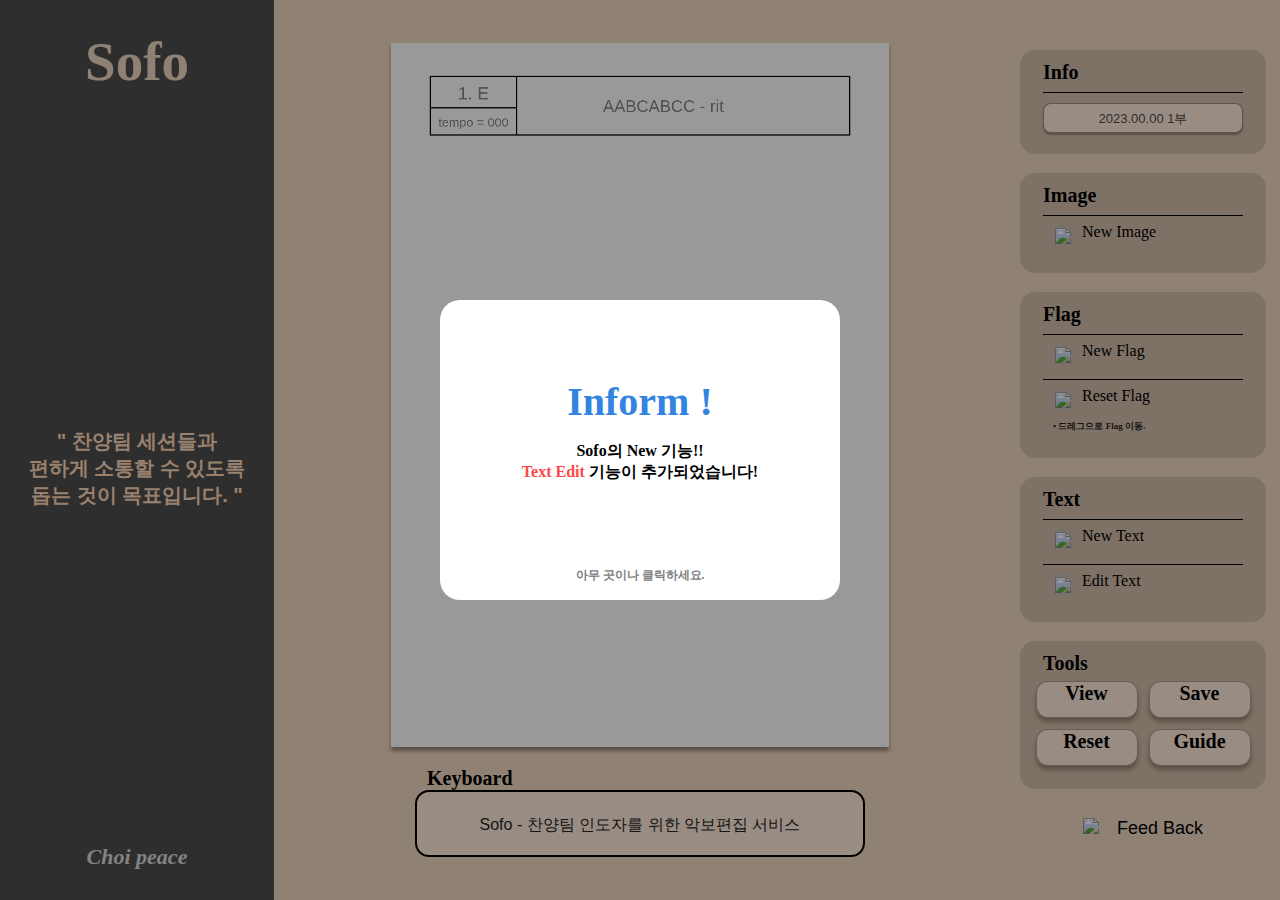
==== index.html @ a01c8780 "style: inform style edit" ====
<!DOCTYPE html>
<html>
  <head>
    <meta charset="UTF-8" />
    <meta http-equiv="X-UA-Compatible" content="IE=edge" />
    <meta name="viewport" content="width=device-width, initial-scale=1.0" />
    <link href="Sofo/style.css" rel="stylesheet" />
    <link href="Sofo/Assets/Sofo.png" rel="shortcut icon" type="image/x-icon">
    <title>Sofo</title>

    <!-- Google tag (gtag.js) -->
    <script async src="https://www.googletagmanager.com/gtag/js?id=G-ELRYNM6ZE8"></script>
    <script>
      window.dataLayer = window.dataLayer || [];
      function gtag(){dataLayer.push(arguments);}
      gtag('js', new Date());
      gtag('config', 'G-ELRYNM6ZE8');
    </script>
  </head>

  <body>
    <div id="inform_modal" onclick="closeInform()">
      <div id="inform">
        <h1>Inform !</h1>
        <h4>Sofo의 New 기능!!<br>
          <span style="color: rgb(255, 71, 71);">Text Edit</span> 기능이 추가되었습니다!</h4>
        <p>아무 곳이나 클릭하세요.</p>
      </div>
    </div>

    <div id="pre_modal" onclick="backScreen()">
      <div id="modal_body">
        <img src="" alt="미리보기" id="canvasFullscreen" />
      </div>
    </div>

    <div class="container">
      <div id="sidebar">
        <h1 class="item_sidebar" id="logo">Sofo</h1>
        <p class="item_sidebar" id="slogan">
          " 찬양팀 세션들과<br />편하게 소통할 수 있도록<br />돕는 것이
          목표입니다. "
        </p>
          <h3 class="item_sidebar" id="developer">Choi peace</h3>
      </div>

      <div id="workspace">
        <div id="canvasBox">
          <div class="inCanvasBox areabtn">
            <div class="inCanvasBox" id="area_key" onclick="click_Key()"></div>
            <div class="inCanvasBox" id="area_tempo" onclick="click_tempo()"></div>
            <div class="inCanvasBox" id="area_routine" onclick="click_routine()"></div>
          </div>
          <canvas class="inCanvasBox" id="canvasFlag"></canvas>
          <canvas class="inCanvasBox" id="canvasMain"></canvas>
          <canvas class="inCanvasBox" id="canvasSubmit"></canvas>
        </div>
        <label for="keyboard">
          <h4 id="name_keyboard">Keyboard</h4>
          <input type="text" id="keyboard" placeholder="Sofo - 찬양팀 인도자를 위한 악보편집 서비스" onkeyup="enterkey()" disabled="True"/>
        </label>
      </div>

      <div id="toolbox">

        <div class="item_toolbox" id="Info_box">
          <h1 class="tool_name">Info</h1>
          <div class="tool">
              <input type="text" id="info_keyboard" placeholder="2023.00.00 1부"/>
          </div>
        </div>

        <div class="item_toolbox" id="image_box">
          <h1 class="tool_name">Image</h1>
          <div class="tool">
            <label for="upload" class="tool_ex">
              <img src="Sofo/Assets/add.png"/>
              <h4 id="info_Score">New Image</h4>
            </label>
            <input type="file" accept="image/*" class="tool_ex" id="upload" />
          </div>
        </div>

        <div class="item_toolbox" id="flag_box">
          <h1 class="tool_name">Flag</h1>
          <div class="tool">
            <div class="tool_ex" onclick="onFlagClick()">
              <img src="Sofo/Assets/add.png"/>
              <h4 id="info_flag">New Flag</h4>
            </div>
          </div>
          <div class="tool">
            <div class="tool_ex" onclick="resetFlag()">
              <img src="Sofo/Assets/reset.png" />
              <h4>Reset Flag</h4>
            </div>
            <p id="hint">• 드레그으로 Flag 이동.</p>
          </div>
        </div>

        <div class="item_toolbox" id="text_box">
          <h1 class="tool_name">Text</h1>
          <div class="tool">
            <div class="tool_ex" onclick="onTextClick()">
              <img src="Sofo/Assets/add.png"/>
              <h4 id="info_text">New Text</h4>
            </div>
          </div>
          <div class="tool">
            <div class="tool_ex" onclick="onEditTextClick()">
              <img src="Sofo/Assets/edit.png"/>
              <h4 id="info_textedit">Edit Text</h4>
            </div>
          </div>
        </div>

        <div id="tools_box">
          <h1 id="tools_name">Tools</h1>
          <div id="item_btnbox">
            <h1 class="btn" onclick="btn_view()">View</h1>
            <h1 class="btn" onclick="btn_save()">Save</h1>
            <h1 class="btn" onclick="reset()">Reset</h1>
            <h1 class="btn" onclick="btn_guide()">Guide</h1>
          </div>
        </div>

        <div id="info_box" onclick="btn_feedback()">
          <img src="Sofo/Assets/loading.png" id="img_feedback">
          <h1 id="feedback">Feed Back</h1>
        </div>

      </div>
    </div>

    <script type="text/javascript" src="Sofo/tools.js"></script>
  </body>
</html>
---- Sofo/style.css ----
:root {

    /* color */
    --color-background: #EFD7C2;
    --color-beige-slogan: #FDD8B7;
    --color-beige-dark: #D2BDAB;
    --color-beige-light: #FFECDB;
    --color-musicsheet: #ffffff;
    --color-peace: #DBDBDB;
    --color-sidebar: #4D4D4D;
    --color-sizebar: #252525;
    --color-black: #000000;

}


* {
    background-color: transparent;
    margin: 0 auto;
}

.container {
    background-color: var(--color-background);
    width: 100vw;
    height: 100vh;
    margin: 0;
    display: flex;
    justify-content: space-between;
}

/* about Modal */
#pre_modal {
    position: absolute;
    top: 0;
    left: 0;
    width: 100%;
    height: 100%;
    display: none;
    background-color: rgba(0, 0, 0, 0.4);
    text-align: center;
    z-index: 3;
}

#modal_body {
    background-color: transparent;
    width: 100%;
    height: 100%;
    display: flex;
    justify-content: center;
    align-items: center;
}

#modal_body img {
    width: 99vw;
    height: 99vh;
    object-fit: contain;
    background-color: transparent;
}

#inform_modal {
    position: absolute;
    top: 0;
    left: 0;
    width: 100%;
    height: 100%;
    display: none;
    background-color: rgba(0, 0, 0, 0.4);
    text-align: center;
    z-index: 3;
    display: flex;
    justify-content: center;
    align-items: center;
}

#inform {
    width: 400px;
    height: 300px;
    background-color: white;
    border-radius: 20px;
    display: flex;
    flex-flow: column nowrap;
    justify-content: center;
    align-items: center;
}

#inform h1 {
    font-size: 40px;
    color: #3384e0;
}

#inform h4 {
    margin: 16px 0 40px 0;
}

#inform p {
    position: absolute;
    font-size: 12px;
    font-weight: bold;
    color: gray;
    margin-top: 250px;
}

/* about SideBar */
#sidebar {
    width: 274px;
    height: 100vh;
    background-color: var(--color-sidebar);
    text-align: center;
    display: flex;
    flex-flow: column nowrap;
    justify-content: space-between;
}

.item_sidebar {
    background-color: var(--color-sidebar);
}

#logo {
    margin-top: 30px;
    font-weight: bolder;
    font-size: 55px;
    color: var(--color-background);
}

#slogan {
    padding: 27px;
    font-weight: bold;
    font-size: 20px;
    font-family: Arial, Helvetica, sans-serif;
    color: var(--color-beige-slogan);
}

#developer {
    margin-bottom: 30px;
    font-weight: 600;
    font-size: 22px;
    font-style: italic;
    font-family: Cambria, Cochin, Georgia, Times, 'Times New Roman', serif;
    color: var(--color-peace);
}


/* about WorkSpace */
#workspace {
    width: calc(100% - 548px);
    height: 100vh;
    overflow: hidden;
    display: flex;
    flex-flow: column nowrap;
    justify-content: center;
    align-items: center;
}

#canvasBox {
    width: calc(595 / 969 * 90vh);
    height: calc(842 / 969 * 90vh);
    position: relative;
    background-color: transparent;
}

.areabtn {
    display: none;
}

#area_key {
    width: calc(595 / 969 * 90vh * 206 / 1190);
    height: calc(842 / 969 * 90vh * 75 / 1684);
    margin: calc(842 / 969 * 90vh * 80 / 1684) 0 0 calc(595 / 969 * 90vh * 94 / 1190);
    background-color: #fc505049;
    z-index: 3;
    cursor: pointer;
    transition: all 200ms;
}
#area_key:hover {
    background-color: transparent;
}

#area_tempo {
    width: calc(595 / 969 * 90vh * 206 / 1190);
    height: calc(842 / 969 * 90vh * 65 / 1684);
    margin: calc(842 / 969 * 90vh * 155 / 1684) 0 0 calc(595 / 969 * 90vh * 94 / 1190);
    background-color: #60d35049;
    z-index: 3;
    cursor: pointer;
    transition: all 200ms;
}
#area_tempo:hover {
    background-color: transparent;
}

#area_routine {
    width: calc(595 / 969 * 90vh * 796 / 1190);
    height: calc(842 / 969 * 90vh * 140 / 1684);
    margin: calc(842 / 969 * 90vh * 80 / 1684) 0 0 calc(595 / 969 * 90vh * 300 / 1190);
    background-color: #5089d349;
    z-index: 3;
    cursor: pointer;
    transition: all 200ms;
}
#area_routine:hover {
    background-color: transparent;
}

.inCanvasBox {
    position: absolute;
}

#canvasFlag {
    width: calc(595 / 969 * 90vh);
    height: calc(842 / 969 * 90vh);
    z-index: 2;
}

#canvasMain {
    width: calc(595 / 969 * 90vh);
    height: calc(842 / 969 * 90vh);
    background-color: var(--color-musicsheet);
    box-shadow: 0px 4px 4px #99836f;
    z-index: 1;
}

#canvasSubmit {
    width: calc(595 / 969 * 90vh);
    height: calc(842 / 969 * 90vh);
    display: none;
}


#keyboard {
    width: calc(750/1920*90vw);
    height: calc(80/969*90vh);
    background-color: var(--color-beige-light);
    border: 2px solid var(--color-black);
    border-radius: 14px;
    font-size: 20px;
    color: var(--color-sizebar);
    box-sizing: border-box;
    text-align: center;
    padding: 0px 20px 0px 20px;
}

#keyboard::placeholder {
    text-align: center;
    font-size: 16px;
    color: #252525;
}

#name_keyboard {
    margin: 20px 0 0 12px;
    font-size: 20px;
}

input:focus {
    outline: none;
}

input::placeholder {
    font-size: 16px;
}


/* about ToolBox */
#toolbox {
    width: 274px;
    height: 100vh;
    overflow-y: scroll;
}

#toolbox::-webkit-scrollbar {
    width: 4px;
}

#toolbox::-webkit-scrollbar-thumb {
    background: linear-gradient(var(--color-beige-dark),#fc5050);
    border-radius: 25px;
}

.item_toolbox {
    background-color: var(--color-beige-dark);
    border-radius: 15px;
    width: 246px;
    box-sizing: border-box;
    padding: 11px 0px 0px 23px;
    font-weight: bolder;
    font-size: large;
    overflow: hidden;
}

.tool_name {
    font-weight: bolder;
    font-size: 20px;
    background-color: transparent;
    margin: 0px 0px 8px 0px;
}

.tool {
    width: 200px;
    height: 45px;
    border-top: 1px solid var(--color-black);
    background-color: transparent;
    margin: 0px;
    display: flex;
    flex-flow: column;
    box-sizing: border-box;
    padding: 10px 0px 0px 0px;
}

.tool_ex {
    background-color: transparent;
    margin-left: 10px;
    display: flex;
    cursor : pointer;
    transition: all 500ms;
}

.tool_ex:hover {
    transform:translateX(8px);
}

.tool_ex h4{
    background-color: transparent;
    font-weight: normal;
    font-size: medium;
    margin: -3px 0px 0px 10px;
}

.tool img {
    width: 19px;
    height: 19px;
    background-color: transparent;
    margin: 0;
}

input[type = file] {
    display: none;
}

label {
    background-color: transparent;
}

#info_keyboard {
    width: 200px;
    height: 30px;
    background-color: var(--color-beige-light);
    border: 1px solid #00000063;
    border-radius: 8px;
    font-size: 14px;
    font-weight: bold;
    color: var(--color-sizebar);
    box-sizing: border-box;
    text-align: center;
    padding: 0px 10px 0px 10px;
    box-shadow: 0px 2px 2px #99836f;
    transition: all 300ms;
}

#info_keyboard::placeholder {
    font-size: 13px;
    font-weight: normal;
    color: var(--color-sidebar);
}

#info_keyboard:hover {
    border: 1px solid #000000;
}

.btn {
    width: 100px;
    height: 35px;
    border-radius: 12px;
    background-color: var(--color-beige-light);
    border: 1px solid #00000054;
    text-align: center;
    box-shadow: 0px 4px 4px #99836f;
    cursor: pointer;
    font-size: 20px;
    transition: all 200ms;
}

.btn:hover {
    background-color: var(--color-background);
    transform: translateY(2px);
}

#info_img {
    width: 141px;
    overflow: hidden;
}

#Info_box {
    height: 104px;
    margin-top: 50px;
}

#image_box {
    height: 100px;
    margin-top: 19px;
}

#flag_box {
    height: 166px;
    margin-top: 19px;
}

#hint {
    background-color: transparent;
    font-size: 9px;
    color: var(--color-sizebar);
    margin: 11px 0px 0px 10px;
}

#text_box {
    height: 145px;
    margin-top: 19px;
}

#tools_box {
    margin-top: 19px;
    background-color: var(--color-beige-dark);
    border-radius: 15px;
    width: 246px;
    height: 148px;
    margin-bottom: 20px;
}

#tools_name {
    font-weight: bolder;
    font-size: 20px;
    margin: 0;
    box-sizing: border-box;
    padding: 11px 0px 0px 23px;
}

#item_btnbox {
    height: 96px;
    width: 226px;
    display: flex;
    flex-flow: row wrap;
    justify-content: center;
    align-items: center;
}

#info_box {
    display: flex;
    flex-flow: row nowrap;
    justify-content: center;
    align-items: center;
    border-radius: 6px;
    margin-bottom: 20px;
    width: 140px;
    height: 34px;
    transition: all 300ms;
    cursor: pointer;
}

#info_box:hover {
    background-color: var(--color-beige-dark);
}

#img_feedback {
    width: 20px;
    margin: 0;
}

#feedback {
    margin:0 0 -4px 14px;
    color: var(--color-beige-light);
    font-weight: normal;
    font-family:Arial, Helvetica, sans-serif;
    font-size: 18px;
    color: black;
}
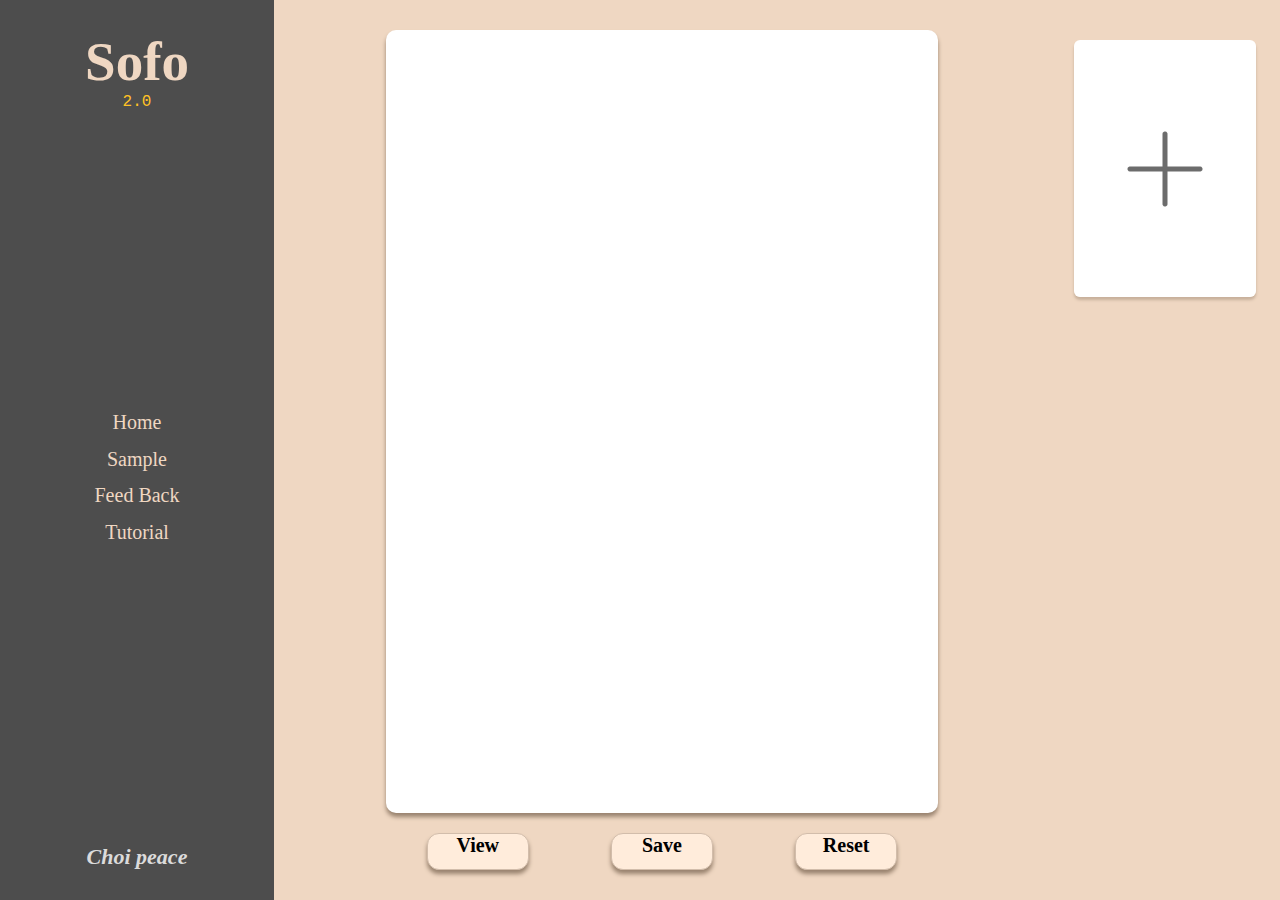
==== commit c41b71c1: "feat: complite background" ====
--- a/index.html
+++ b/index.html
@@ -9,126 +9,57 @@
     <title>Sofo</title>
 
     <!-- Google tag (gtag.js) -->
-    <script async src="https://www.googletagmanager.com/gtag/js?id=G-ELRYNM6ZE8"></script>
+    <!-- <script async src="https://www.googletagmanager.com/gtag/js?id=G-ELRYNM6ZE8"></script>
     <script>
       window.dataLayer = window.dataLayer || [];
       function gtag(){dataLayer.push(arguments);}
       gtag('js', new Date());
       gtag('config', 'G-ELRYNM6ZE8');
-    </script>
+    </script> -->
+
   </head>
 
   <body>
-    <div id="inform_modal" onclick="closeInform()">
-      <div id="inform">
-        <h1>Inform !</h1>
-        <h4>Sofo의 New 기능!!<br>
-          <span style="color: rgb(255, 71, 71);">Text Edit</span> 기능이 추가되었습니다!</h4>
-        <p>아무 곳이나 클릭하세요.</p>
-      </div>
-    </div>
-
-    <div id="pre_modal" onclick="backScreen()">
+    <!-- modal page -->
+    <div id="modal" onclick="backScreen()">
       <div id="modal_body">
         <img src="" alt="미리보기" id="canvasFullscreen" />
       </div>
     </div>
 
     <div class="container">
+      <!-- side bar -->
       <div id="sidebar">
-        <h1 class="item_sidebar" id="logo">Sofo</h1>
-        <p class="item_sidebar" id="slogan">
-          " 찬양팀 세션들과<br />편하게 소통할 수 있도록<br />돕는 것이
-          목표입니다. "
-        </p>
-          <h3 class="item_sidebar" id="developer">Choi peace</h3>
+        <div>
+          <h1 id="logo">Sofo</h1>
+          <p id="version">2.0</p>
+        </div>
+        <div id="link_box">
+          <h1 class="link_item" onclick="btn_home()">Home</h1>
+          <h1 class="link_item" onclick="btn_sample()">Sample</h1>
+          <h1 class="link_item" onclick="btn_feedback()">Feed Back</h1>
+          <h1 class="link_item">Tutorial</h1>
+        </div>
+        <h3 id="developer">Choi peace</h3>
       </div>
 
+      <!-- workspace -->
       <div id="workspace">
         <div id="canvasBox">
-          <div class="inCanvasBox areabtn">
-            <div class="inCanvasBox" id="area_key" onclick="click_Key()"></div>
-            <div class="inCanvasBox" id="area_tempo" onclick="click_tempo()"></div>
-            <div class="inCanvasBox" id="area_routine" onclick="click_routine()"></div>
-          </div>
-          <canvas class="inCanvasBox" id="canvasFlag"></canvas>
-          <canvas class="inCanvasBox" id="canvasMain"></canvas>
-          <canvas class="inCanvasBox" id="canvasSubmit"></canvas>
+          <canvas id="canvasFlag"></canvas>
+          <canvas id="canvasMain"></canvas>
+          <canvas id="canvasSubmit"></canvas>
         </div>
-        <label for="keyboard">
-          <h4 id="name_keyboard">Keyboard</h4>
-          <input type="text" id="keyboard" placeholder="Sofo - 찬양팀 인도자를 위한 악보편집 서비스" onkeyup="enterkey()" disabled="True"/>
-        </label>
+        <div id="item_btnbox">
+          <h1 class="btn" onclick="btn_view()">View</h1>
+          <h1 class="btn" onclick="btn_save()">Save</h1>
+          <h1 class="btn" onclick="reset()">Reset</h1>
+        </div>
       </div>
 
+      <!-- toolbox -->
       <div id="toolbox">
-
-        <div class="item_toolbox" id="Info_box">
-          <h1 class="tool_name">Info</h1>
-          <div class="tool">
-              <input type="text" id="info_keyboard" placeholder="2023.00.00 1부"/>
-          </div>
-        </div>
-
-        <div class="item_toolbox" id="image_box">
-          <h1 class="tool_name">Image</h1>
-          <div class="tool">
-            <label for="upload" class="tool_ex">
-              <img src="Sofo/Assets/add.png"/>
-              <h4 id="info_Score">New Image</h4>
-            </label>
-            <input type="file" accept="image/*" class="tool_ex" id="upload" />
-          </div>
-        </div>
-
-        <div class="item_toolbox" id="flag_box">
-          <h1 class="tool_name">Flag</h1>
-          <div class="tool">
-            <div class="tool_ex" onclick="onFlagClick()">
-              <img src="Sofo/Assets/add.png"/>
-              <h4 id="info_flag">New Flag</h4>
-            </div>
-          </div>
-          <div class="tool">
-            <div class="tool_ex" onclick="resetFlag()">
-              <img src="Sofo/Assets/reset.png" />
-              <h4>Reset Flag</h4>
-            </div>
-            <p id="hint">• 드레그으로 Flag 이동.</p>
-          </div>
-        </div>
-
-        <div class="item_toolbox" id="text_box">
-          <h1 class="tool_name">Text</h1>
-          <div class="tool">
-            <div class="tool_ex" onclick="onTextClick()">
-              <img src="Sofo/Assets/add.png"/>
-              <h4 id="info_text">New Text</h4>
-            </div>
-          </div>
-          <div class="tool">
-            <div class="tool_ex" onclick="onEditTextClick()">
-              <img src="Sofo/Assets/edit.png"/>
-              <h4 id="info_textedit">Edit Text</h4>
-            </div>
-          </div>
-        </div>
-
-        <div id="tools_box">
-          <h1 id="tools_name">Tools</h1>
-          <div id="item_btnbox">
-            <h1 class="btn" onclick="btn_view()">View</h1>
-            <h1 class="btn" onclick="btn_save()">Save</h1>
-            <h1 class="btn" onclick="reset()">Reset</h1>
-            <h1 class="btn" onclick="btn_guide()">Guide</h1>
-          </div>
-        </div>
-
-        <div id="info_box" onclick="btn_feedback()">
-          <img src="Sofo/Assets/loading.png" id="img_feedback">
-          <h1 id="feedback">Feed Back</h1>
-        </div>
-
+        <img src="Sofo/Assets/addSlide.png" id="addSlide" onclick="">
       </div>
     </div>
 
--- a/Sofo/style.css
+++ b/Sofo/style.css
@@ -10,6 +10,8 @@
     --color-sidebar: #4D4D4D;
     --color-sizebar: #252525;
     --color-black: #000000;
+    --color-hover: #6C6C6C;
+    --color-version: #FFC225;
 
 }
 
@@ -29,7 +31,7 @@
 }
 
 /* about Modal */
-#pre_modal {
+#modal {
     position: absolute;
     top: 0;
     left: 0;
@@ -57,48 +59,6 @@
     background-color: transparent;
 }
 
-#inform_modal {
-    position: absolute;
-    top: 0;
-    left: 0;
-    width: 100%;
-    height: 100%;
-    display: none;
-    background-color: rgba(0, 0, 0, 0.4);
-    text-align: center;
-    z-index: 3;
-    display: flex;
-    justify-content: center;
-    align-items: center;
-}
-
-#inform {
-    width: 400px;
-    height: 300px;
-    background-color: white;
-    border-radius: 20px;
-    display: flex;
-    flex-flow: column nowrap;
-    justify-content: center;
-    align-items: center;
-}
-
-#inform h1 {
-    font-size: 40px;
-    color: #3384e0;
-}
-
-#inform h4 {
-    margin: 16px 0 40px 0;
-}
-
-#inform p {
-    position: absolute;
-    font-size: 12px;
-    font-weight: bold;
-    color: gray;
-    margin-top: 250px;
-}
 
 /* about SideBar */
 #sidebar {
@@ -109,10 +69,6 @@
     display: flex;
     flex-flow: column nowrap;
     justify-content: space-between;
-}
-
-.item_sidebar {
-    background-color: var(--color-sidebar);
 }
 
 #logo {
@@ -122,12 +78,40 @@
     color: var(--color-background);
 }
 
-#slogan {
-    padding: 27px;
-    font-weight: bold;
+#version {
+    color: var(--color-version);
+    font-family:'Courier New', Courier, monospace;
+}
+
+#link_box {
+    padding: 10px;
+    width: 160px;
+    height: 144px;
+    display: flex;
+    flex-flow: column nowrap;
+    justify-content: space-between;
+    border-radius: 4px;
+    /* box-shadow: inset -4px -4px 4px rgba(255, 255, 255, 0.12),
+    inset 4px 4px 4px rgba(31, 31, 31, 0.5); */
+
+}
+
+.link_item {
+    width: 160px;
+    height: 34px;
+    display: flex;
+    justify-content: center;
+    align-items: center;
+    border-radius: 8px;
     font-size: 20px;
-    font-family: Arial, Helvetica, sans-serif;
-    color: var(--color-beige-slogan);
+    font-weight: normal;
+    color: var(--color-background);
+    transition: all 250ms;
+    cursor: pointer;
+}
+
+.link_item:hover {
+    background-color: var(--color-hover);
 }
 
 #developer {
@@ -142,7 +126,7 @@
 
 /* about WorkSpace */
 #workspace {
-    width: calc(100% - 548px);
+    width: calc(100% - 504px);
     height: 100vh;
     overflow: hidden;
     display: flex;
@@ -152,217 +136,44 @@
 }
 
 #canvasBox {
-    width: calc(595 / 969 * 90vh);
-    height: calc(842 / 969 * 90vh);
+    width: calc(595 / 969 * 100vh);
+    height: calc(842 / 969 * 100vh);
     position: relative;
     background-color: transparent;
 }
 
-.areabtn {
-    display: none;
-}
-
-#area_key {
-    width: calc(595 / 969 * 90vh * 206 / 1190);
-    height: calc(842 / 969 * 90vh * 75 / 1684);
-    margin: calc(842 / 969 * 90vh * 80 / 1684) 0 0 calc(595 / 969 * 90vh * 94 / 1190);
-    background-color: #fc505049;
-    z-index: 3;
-    cursor: pointer;
-    transition: all 200ms;
-}
-#area_key:hover {
-    background-color: transparent;
-}
-
-#area_tempo {
-    width: calc(595 / 969 * 90vh * 206 / 1190);
-    height: calc(842 / 969 * 90vh * 65 / 1684);
-    margin: calc(842 / 969 * 90vh * 155 / 1684) 0 0 calc(595 / 969 * 90vh * 94 / 1190);
-    background-color: #60d35049;
-    z-index: 3;
-    cursor: pointer;
-    transition: all 200ms;
-}
-#area_tempo:hover {
-    background-color: transparent;
-}
-
-#area_routine {
-    width: calc(595 / 969 * 90vh * 796 / 1190);
-    height: calc(842 / 969 * 90vh * 140 / 1684);
-    margin: calc(842 / 969 * 90vh * 80 / 1684) 0 0 calc(595 / 969 * 90vh * 300 / 1190);
-    background-color: #5089d349;
-    z-index: 3;
-    cursor: pointer;
-    transition: all 200ms;
-}
-#area_routine:hover {
-    background-color: transparent;
-}
-
-.inCanvasBox {
+canvas {
     position: absolute;
+    border-radius: 10px;
 }
 
 #canvasFlag {
-    width: calc(595 / 969 * 90vh);
-    height: calc(842 / 969 * 90vh);
+    width: calc(595 / 969 * 100vh);
+    height: calc(842 / 969 * 100vh);
     z-index: 2;
 }
 
 #canvasMain {
-    width: calc(595 / 969 * 90vh);
-    height: calc(842 / 969 * 90vh);
+    width: calc(595 / 969 * 100vh);
+    height: calc(842 / 969 * 100vh);
     background-color: var(--color-musicsheet);
     box-shadow: 0px 4px 4px #99836f;
     z-index: 1;
 }
 
 #canvasSubmit {
-    width: calc(595 / 969 * 90vh);
-    height: calc(842 / 969 * 90vh);
+    width: calc(595 / 969 * 100vh);
+    height: calc(842 / 969 * 100vh);
     display: none;
 }
 
-
-#keyboard {
-    width: calc(750/1920*90vw);
-    height: calc(80/969*90vh);
-    background-color: var(--color-beige-light);
-    border: 2px solid var(--color-black);
-    border-radius: 14px;
-    font-size: 20px;
-    color: var(--color-sizebar);
-    box-sizing: border-box;
-    text-align: center;
-    padding: 0px 20px 0px 20px;
-}
-
-#keyboard::placeholder {
-    text-align: center;
-    font-size: 16px;
-    color: #252525;
-}
-
-#name_keyboard {
-    margin: 20px 0 0 12px;
-    font-size: 20px;
-}
-
-input:focus {
-    outline: none;
-}
-
-input::placeholder {
-    font-size: 16px;
-}
-
-
-/* about ToolBox */
-#toolbox {
-    width: 274px;
-    height: 100vh;
-    overflow-y: scroll;
-}
-
-#toolbox::-webkit-scrollbar {
-    width: 4px;
-}
-
-#toolbox::-webkit-scrollbar-thumb {
-    background: linear-gradient(var(--color-beige-dark),#fc5050);
-    border-radius: 25px;
-}
-
-.item_toolbox {
-    background-color: var(--color-beige-dark);
-    border-radius: 15px;
-    width: 246px;
-    box-sizing: border-box;
-    padding: 11px 0px 0px 23px;
-    font-weight: bolder;
-    font-size: large;
-    overflow: hidden;
-}
-
-.tool_name {
-    font-weight: bolder;
-    font-size: 20px;
-    background-color: transparent;
-    margin: 0px 0px 8px 0px;
-}
-
-.tool {
-    width: 200px;
-    height: 45px;
-    border-top: 1px solid var(--color-black);
-    background-color: transparent;
-    margin: 0px;
-    display: flex;
-    flex-flow: column;
-    box-sizing: border-box;
-    padding: 10px 0px 0px 0px;
-}
-
-.tool_ex {
-    background-color: transparent;
-    margin-left: 10px;
-    display: flex;
-    cursor : pointer;
-    transition: all 500ms;
-}
-
-.tool_ex:hover {
-    transform:translateX(8px);
-}
-
-.tool_ex h4{
-    background-color: transparent;
-    font-weight: normal;
-    font-size: medium;
-    margin: -3px 0px 0px 10px;
-}
-
-.tool img {
-    width: 19px;
-    height: 19px;
-    background-color: transparent;
-    margin: 0;
-}
-
-input[type = file] {
-    display: none;
-}
-
-label {
-    background-color: transparent;
-}
-
-#info_keyboard {
-    width: 200px;
-    height: 30px;
-    background-color: var(--color-beige-light);
-    border: 1px solid #00000063;
-    border-radius: 8px;
-    font-size: 14px;
-    font-weight: bold;
-    color: var(--color-sizebar);
-    box-sizing: border-box;
-    text-align: center;
-    padding: 0px 10px 0px 10px;
-    box-shadow: 0px 2px 2px #99836f;
-    transition: all 300ms;
-}
-
-#info_keyboard::placeholder {
-    font-size: 13px;
-    font-weight: normal;
-    color: var(--color-sidebar);
-}
-
-#info_keyboard:hover {
-    border: 1px solid #000000;
+#item_btnbox {
+    margin-top: 20px;
+    width: calc(595 / 969 * 100vh);;
+    display: flex;
+    flex-flow: row wrap;
+    justify-content: center;
+    align-items: center;
 }
 
 .btn {
@@ -370,7 +181,7 @@
     height: 35px;
     border-radius: 12px;
     background-color: var(--color-beige-light);
-    border: 1px solid #00000054;
+    border: 1px solid #D2BDAB;
     text-align: center;
     box-shadow: 0px 4px 4px #99836f;
     cursor: pointer;
@@ -383,91 +194,36 @@
     transform: translateY(2px);
 }
 
-#info_img {
-    width: 141px;
-    overflow: hidden;
-}
-
-#Info_box {
-    height: 104px;
-    margin-top: 50px;
-}
-
-#image_box {
-    height: 100px;
-    margin-top: 19px;
-}
-
-#flag_box {
-    height: 166px;
-    margin-top: 19px;
-}
-
-#hint {
-    background-color: transparent;
-    font-size: 9px;
-    color: var(--color-sizebar);
-    margin: 11px 0px 0px 10px;
-}
-
-#text_box {
-    height: 145px;
-    margin-top: 19px;
-}
-
-#tools_box {
-    margin-top: 19px;
-    background-color: var(--color-beige-dark);
-    border-radius: 15px;
-    width: 246px;
-    height: 148px;
-    margin-bottom: 20px;
-}
-
-#tools_name {
-    font-weight: bolder;
-    font-size: 20px;
-    margin: 0;
+
+/* about ToolBox */
+#toolbox {
+    width: 230px;
+    height: 100vh;
+    overflow-y: scroll;
+    display: flex;
+    flex-flow: column nowrap;
+    align-items: center;
     box-sizing: border-box;
-    padding: 11px 0px 0px 23px;
-}
-
-#item_btnbox {
-    height: 96px;
-    width: 226px;
-    display: flex;
-    flex-flow: row wrap;
-    justify-content: center;
-    align-items: center;
-}
-
-#info_box {
-    display: flex;
-    flex-flow: row nowrap;
-    justify-content: center;
-    align-items: center;
+    padding: 40px 0 16px 0;
+}
+
+#toolbox::-webkit-scrollbar {
+    width: 4px;
+}
+
+#toolbox::-webkit-scrollbar-thumb {
+    background: linear-gradient(var(--color-beige-dark),#fc5050);
+    border-radius: 25px;
+}
+
+#addSlide {
+    box-shadow: 0px 3px 3px #c7b09b;
     border-radius: 6px;
-    margin-bottom: 20px;
-    width: 140px;
-    height: 34px;
-    transition: all 300ms;
     cursor: pointer;
-}
-
-#info_box:hover {
-    background-color: var(--color-beige-dark);
-}
-
-#img_feedback {
-    width: 20px;
-    margin: 0;
-}
-
-#feedback {
-    margin:0 0 -4px 14px;
-    color: var(--color-beige-light);
-    font-weight: normal;
-    font-family:Arial, Helvetica, sans-serif;
-    font-size: 18px;
-    color: black;
-}+    transition: all 200ms;
+}
+
+#addSlide:hover {
+    transform: scale(98%);
+    box-shadow: 0px 0px 0px 2px #fc5050;
+}
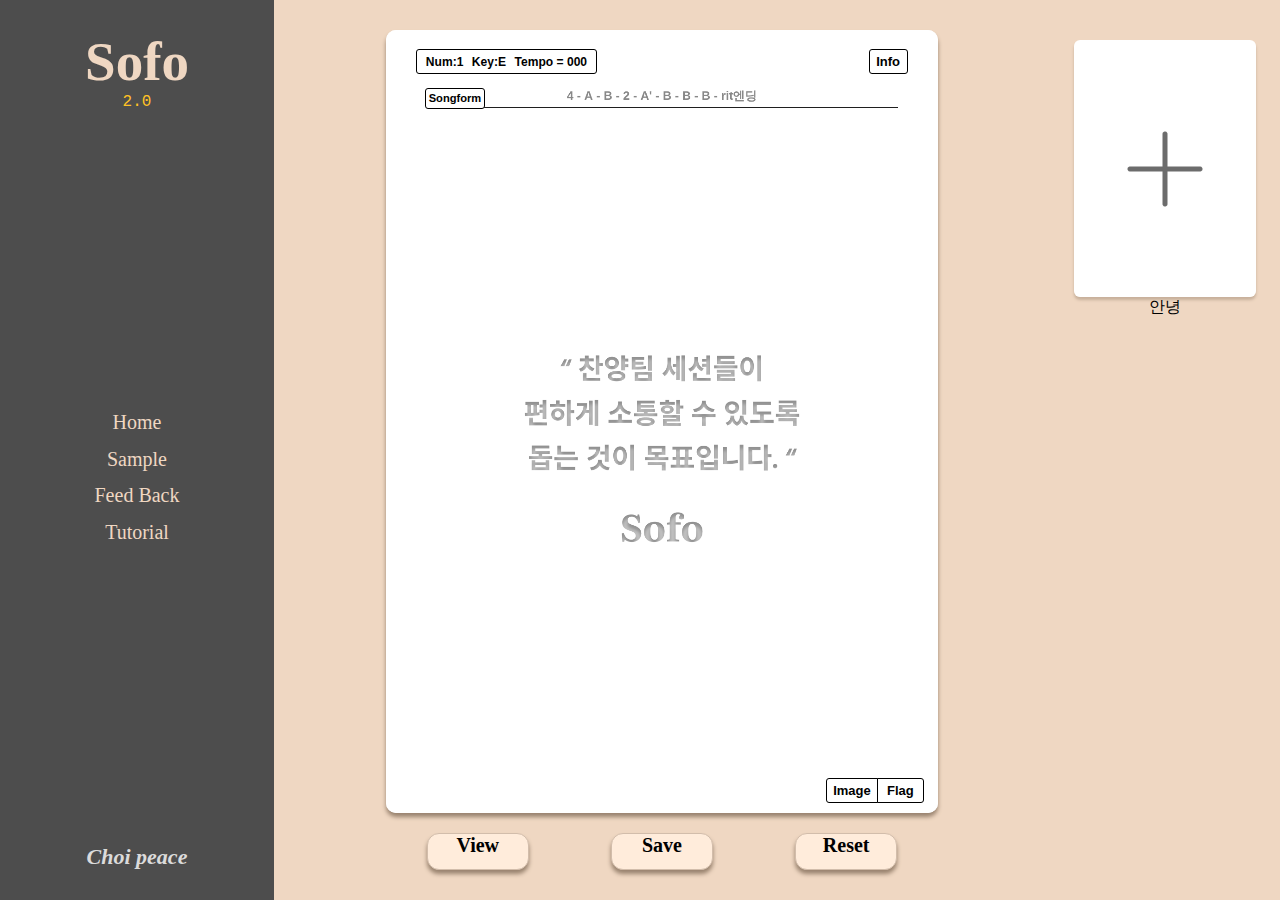
==== commit ffc14187: "feat: function location setting" ====
--- a/index.html
+++ b/index.html
@@ -46,6 +46,12 @@
       <!-- workspace -->
       <div id="workspace">
         <div id="canvasBox">
+          <div class="canvasBtn" id="info_music"><t></t> Num:1 <t></t> Key:E <t></t> Tempo = 000 <t></t></div>
+          <div class="canvasBtn" id="info_sheet">Info</div>
+          <div class="canvasBtn" id="songform">Songform</div>
+          <div class="canvasBtn" id="image">Image</div>
+          <div class="canvasBtn" id="flag">Flag</div>
+
           <canvas id="canvasFlag"></canvas>
           <canvas id="canvasMain"></canvas>
           <canvas id="canvasSubmit"></canvas>
--- a/Sofo/style.css
+++ b/Sofo/style.css
@@ -40,7 +40,7 @@
     display: none;
     background-color: rgba(0, 0, 0, 0.4);
     text-align: center;
-    z-index: 3;
+    z-index: 4;
 }
 
 #modal_body {
@@ -140,6 +140,64 @@
     height: calc(842 / 969 * 100vh);
     position: relative;
     background-color: transparent;
+}
+
+.canvasBtn {
+    position: absolute;
+    background-color: white;
+    border-radius: 3px;
+    border: 1px solid black;
+    z-index: 3;
+    font-size: calc(14 / 969 * 100vh);
+    font-weight:600;
+    font-family:'Franklin Gothic Medium', 'Arial Narrow', Arial, sans-serif;
+    display: flex;
+    justify-content: center;
+    align-items: center;
+    cursor: default;
+}
+
+.canvasBtn:hover {
+    background-color: var(--color-beige-slogan);
+}
+
+#info_music {
+    left: calc(33 / 969 * 100vh);
+    top: calc(20 / 969 * 100vh);
+    width: calc(192 / 969 * 100vh);
+    height: calc(25 / 969 * 100vh);
+    font-size: calc(13 / 969 * 100vh);
+}
+
+#info_sheet {
+    right: calc(33 / 969 * 100vh);
+    top: calc(20 / 969 * 100vh);
+    width: calc(40 / 969 * 100vh);
+    height: calc(25 / 969 * 100vh);
+}
+
+#songform {
+    left: calc(42 / 969 * 100vh);
+    top: calc(62 / 969 * 100vh);
+    width: calc(63 / 969 * 100vh);
+    height: calc(20 / 969 * 100vh);
+    font-size: calc(12 / 969 * 100vh);
+}
+
+#image {
+    left: calc(474 / 969 * 100vh);
+    top: calc(805 / 969 * 100vh);
+    width: calc(54 / 969 * 100vh);
+    height: calc(25 / 969 * 100vh);
+    border-radius: 3px 0 0 3px;
+}
+
+#flag {
+    left: calc(529 / 969 * 100vh);
+    top: calc(805 / 969 * 100vh);
+    width: calc(48 / 969 * 100vh);
+    height: calc(25 / 969 * 100vh);
+    border-radius: 0 3px 3px 0;
 }
 
 canvas {
@@ -219,7 +277,6 @@
 #addSlide {
     box-shadow: 0px 3px 3px #c7b09b;
     border-radius: 6px;
-    cursor: pointer;
     transition: all 200ms;
 }
 
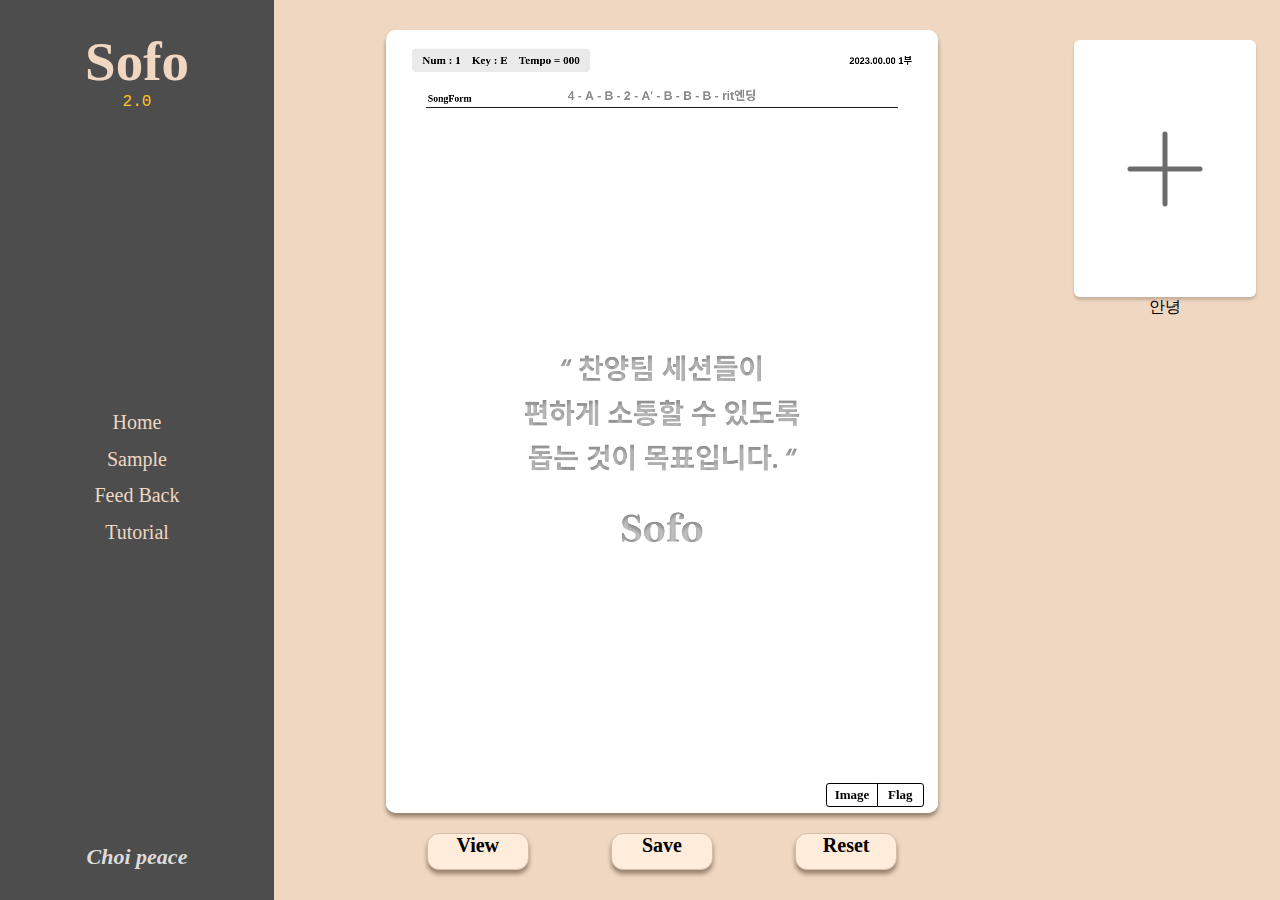
==== commit cbf0a0ac: "feat: add image load, add flag, move flag function" ====
--- a/index.html
+++ b/index.html
@@ -46,11 +46,14 @@
       <!-- workspace -->
       <div id="workspace">
         <div id="canvasBox">
-          <div class="canvasBtn" id="info_music"><t></t> Num:1 <t></t> Key:E <t></t> Tempo = 000 <t></t></div>
-          <div class="canvasBtn" id="info_sheet">Info</div>
-          <div class="canvasBtn" id="songform">Songform</div>
-          <div class="canvasBtn" id="image">Image</div>
-          <div class="canvasBtn" id="flag">Flag</div>
+          <div class="canvasBtn" id="info_music"></div>
+          <div class="canvasBtn" id="info_sheet"></div>
+          <div class="canvasBtn" id="songform"></div>
+          <label for="upload">
+            <div class="canvasBtn" id="image">Image</div>
+            <input type="file" accept="image/*" id="upload" style="display: none;"/>
+          </label>
+          <div class="canvasBtn" id="flag" onclick="createFlag()">Flag</div>
 
           <canvas id="canvasFlag"></canvas>
           <canvas id="canvasMain"></canvas>
--- a/Sofo/style.css
+++ b/Sofo/style.css
@@ -107,7 +107,7 @@
     font-weight: normal;
     color: var(--color-background);
     transition: all 250ms;
-    cursor: pointer;
+    cursor: default;
 }
 
 .link_item:hover {
@@ -144,25 +144,23 @@
 
 .canvasBtn {
     position: absolute;
-    background-color: white;
-    border-radius: 3px;
-    border: 1px solid black;
+    border-radius: 6px;
     z-index: 3;
     font-size: calc(14 / 969 * 100vh);
     font-weight:600;
-    font-family:'Franklin Gothic Medium', 'Arial Narrow', Arial, sans-serif;
-    display: flex;
-    justify-content: center;
-    align-items: center;
-    cursor: default;
+    display: flex;
+    justify-content: center;
+    align-items: center;
+    cursor: pointer;
+    transition: all 200ms;
 }
 
 .canvasBtn:hover {
-    background-color: var(--color-beige-slogan);
+    background-color: #25252573;
 }
 
 #info_music {
-    left: calc(33 / 969 * 100vh);
+    left: calc(28 / 969 * 100vh);
     top: calc(20 / 969 * 100vh);
     width: calc(192 / 969 * 100vh);
     height: calc(25 / 969 * 100vh);
@@ -170,33 +168,36 @@
 }
 
 #info_sheet {
-    right: calc(33 / 969 * 100vh);
+    right: calc(28 / 969 * 100vh);
     top: calc(20 / 969 * 100vh);
-    width: calc(40 / 969 * 100vh);
+    width: calc(70 / 969 * 100vh);
     height: calc(25 / 969 * 100vh);
 }
 
 #songform {
     left: calc(42 / 969 * 100vh);
-    top: calc(62 / 969 * 100vh);
-    width: calc(63 / 969 * 100vh);
-    height: calc(20 / 969 * 100vh);
+    top: calc(60 / 969 * 100vh);
+    width: calc(510 / 969 * 100vh);
+    height: calc(24 / 969 * 100vh);
     font-size: calc(12 / 969 * 100vh);
 }
 
 #image {
     left: calc(474 / 969 * 100vh);
-    top: calc(805 / 969 * 100vh);
+    top: calc(810 / 969 * 100vh);
     width: calc(54 / 969 * 100vh);
-    height: calc(25 / 969 * 100vh);
+    height: calc(24 / 969 * 100vh);
+    border: 1px solid black;
     border-radius: 3px 0 0 3px;
+    
 }
 
 #flag {
     left: calc(529 / 969 * 100vh);
-    top: calc(805 / 969 * 100vh);
+    top: calc(810 / 969 * 100vh);
     width: calc(48 / 969 * 100vh);
-    height: calc(25 / 969 * 100vh);
+    height: calc(24 / 969 * 100vh);
+    border: 1px solid black;
     border-radius: 0 3px 3px 0;
 }
 
@@ -242,7 +243,7 @@
     border: 1px solid #D2BDAB;
     text-align: center;
     box-shadow: 0px 4px 4px #99836f;
-    cursor: pointer;
+    cursor: default;
     font-size: 20px;
     transition: all 200ms;
 }
